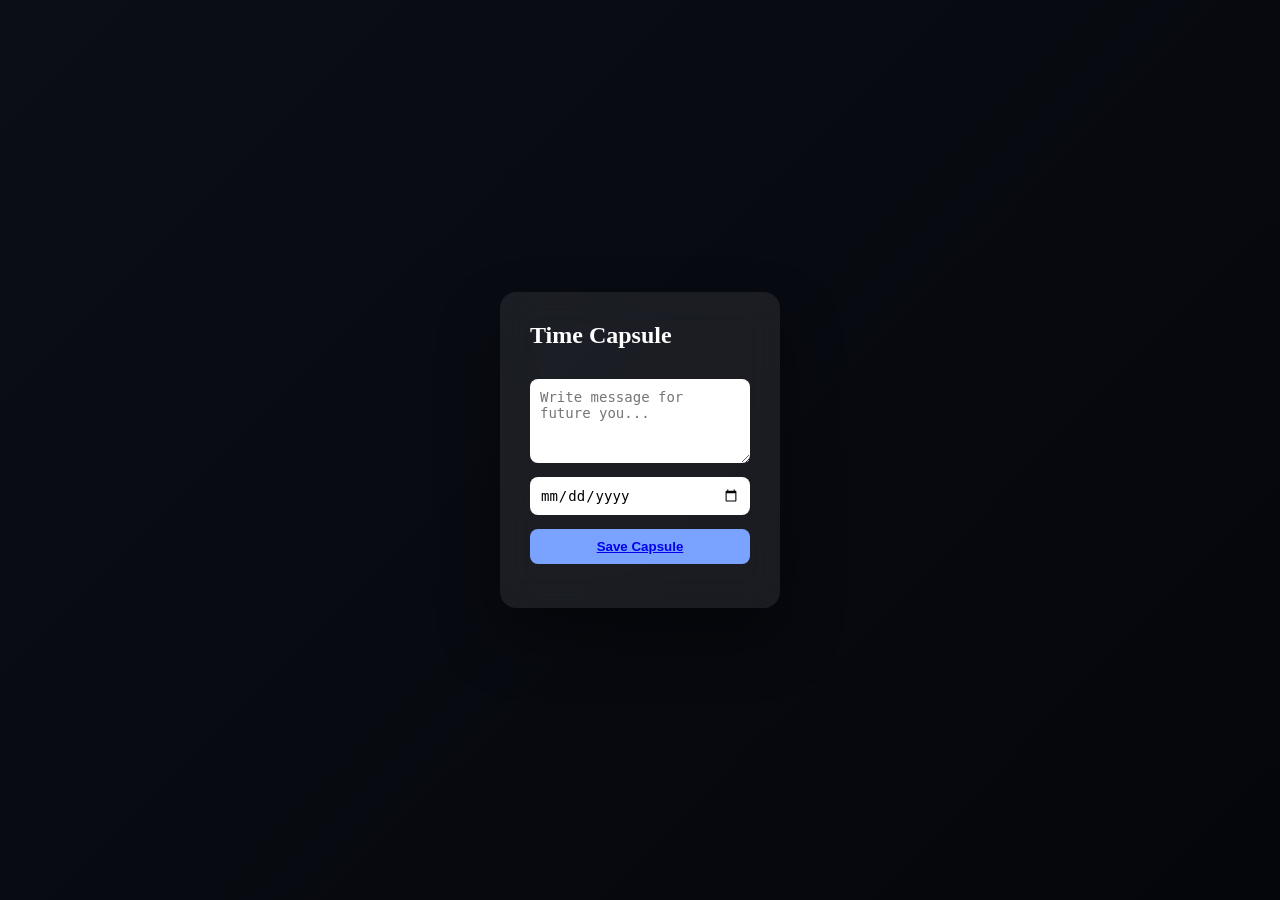
==== index.html @ d414c130 "Update and rename Gopix.html to index.html" ====
<!DOCTYPE html>
<html lang="en">
<head>
    <meta charset="UTF-8">
    <meta name="viewport" content="width=device-width, initial-scale=1.0">
    <title>Time Capsule</title>
    <link rel="stylesheet" href="Style.CSS">
</head>
<body>

<div class="box">
    <h2>Time Capsule</h2>
    <textarea id="message" rows="4" placeholder="Write message for future you..."></textarea>
    <input type="date"id="date"/>
    <button id="save"><a href="Gopix.html">Save Capsule </a></button>
    <div class="locked" id="status"></div>
    <div class="message" id="output"></div>
    </div>
</body>
</html>
---- Style.CSS ----
body {
    
    margin: 0;
    height: 100vh;
    background:linear-gradient(135deg, #0b0e17,#05060b);
    display: flex;
    justify-content: center;
    align-items: center;
    font-family: system-ui, sans-serif,
    color: #fff;
}
.box {
width: 220px;
padding: 30px;
background: rgba(255,255,255,0.08);
backdrop-filter: blur(18px);
border-radius: 16px;
box-shadow: 0 30px 60px rgba(0,0,0,0.4);

}

h2 {
margin-top: 0;
color: white;
    
}
textarea,input {
    width: 100%;
    margin-top: 10px;
    padding: 10px;
    border-radius: 8px;
    border: none;
    outline: none;
font-size: 14px;
box-sizing: border-box;

}
button {
margin-top: 14px;
padding: 10px;
width: 100%;
border-radius: 8px;
border: none;
background: #7aa2ff;
color: #000;
font-weight: 600;
cursor: pointer;
}
.locked {
opacity: 0.7;
font-size: 14px;
margin-top: 14px;

}
.message {

    white-space: pre-wrap;
margin-top: 14px;
font-size: 15px;
line-height: 1.4;
}
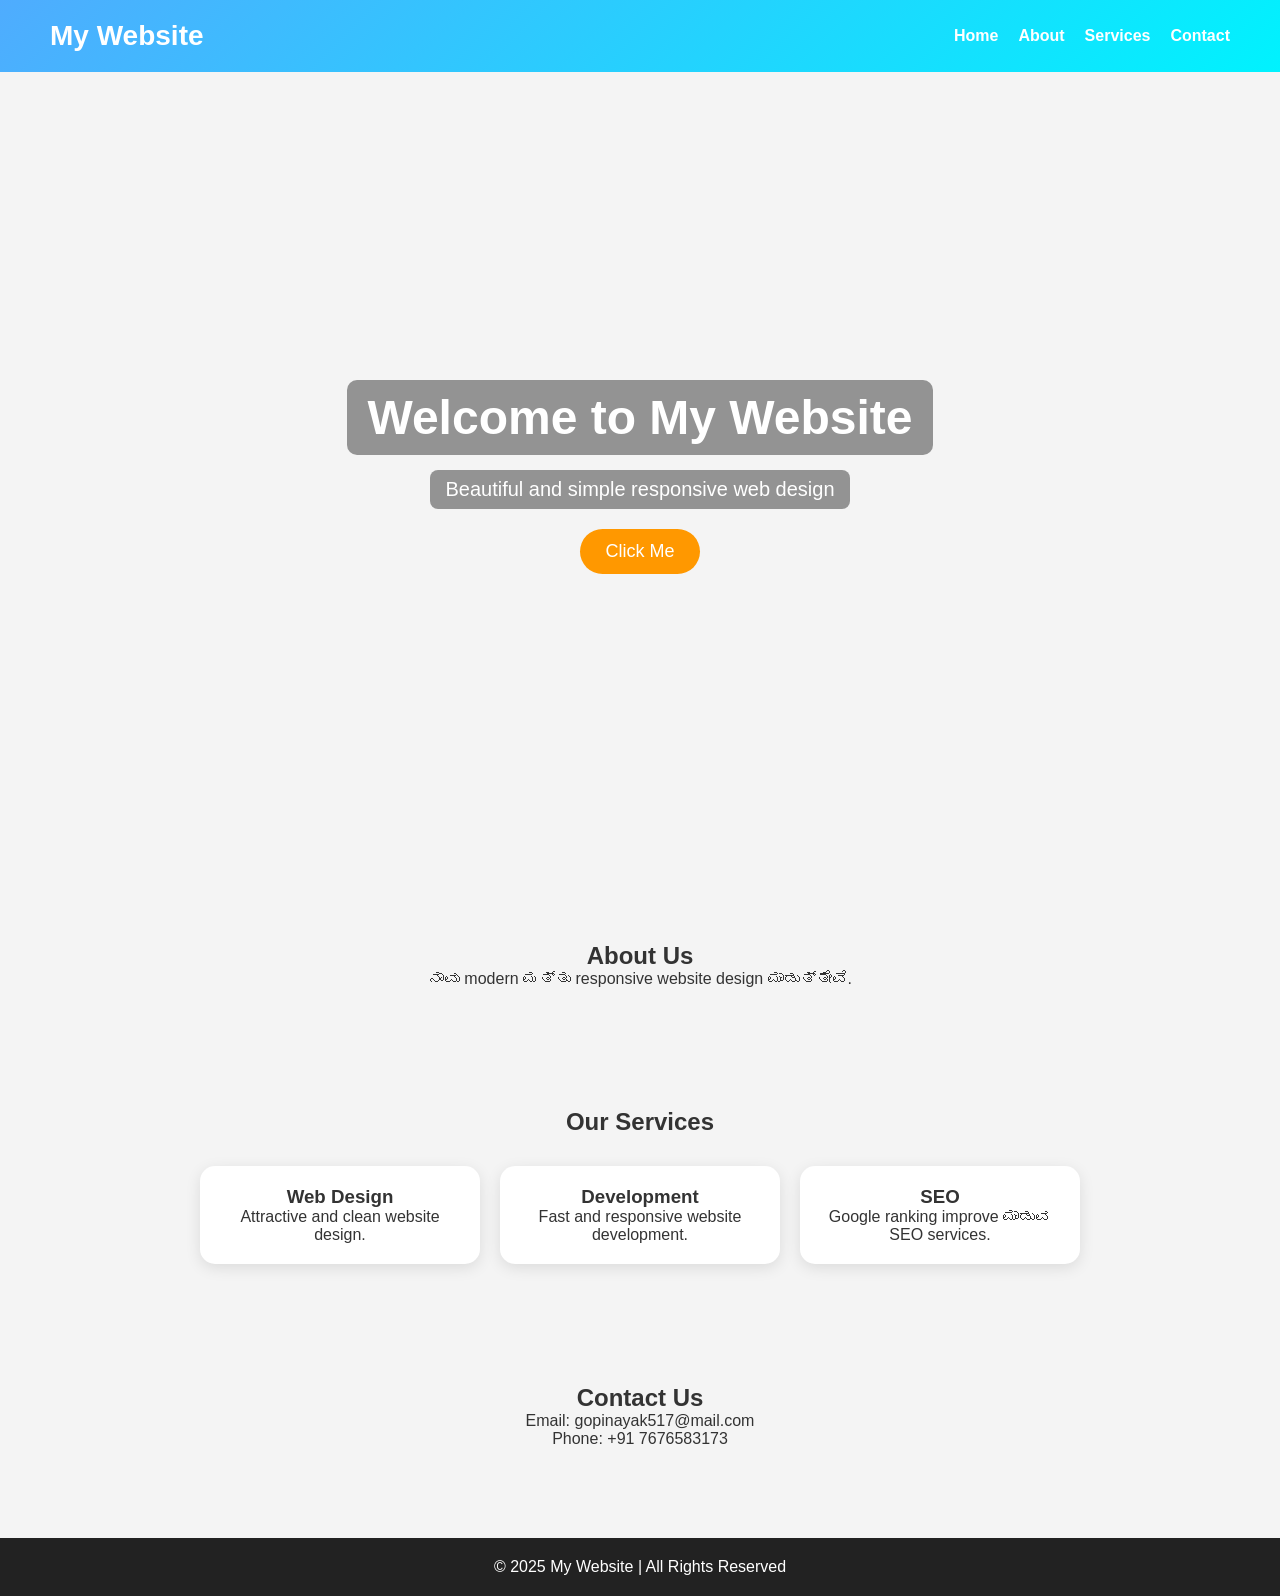
==== commit db39a5f7: "Rename gopinayak.html to index.html" ====
--- a/index.html
+++ b/index.html
@@ -1,35 +1,204 @@
 <!DOCTYPE html>
-<html lang="en">
+<html lang="kn">
 <head>
-    <meta charset="UTF-8">
-    <meta name="viewport" content="width=device-width, initial-scale=1.0">
-    <title>Time Capsule</title>
-    <link rel="stylesheet" href="Style.CSS">
+  <meta charset="UTF-8" />
+  <meta name="viewport" content="width=device-width, initial-scale=1.0" />
+  <title>Web Design</title>
+  <style>
+    * {
+      margin: 0;
+      padding: 0;
+      box-sizing: border-box;
+      font-family: Arial, sans-serif;
+    }
+
+    body {
+      background: #f4f4f4;
+      color: #333;
+    }
+
+    header {
+      background: linear-gradient(135deg, #4facfe, #00f2fe);
+      color: white;
+      padding: 20px 50px;
+      display: flex;
+      justify-content: space-between;
+      align-items: center;
+    }
+
+    header h1 {
+      font-size: 28px;
+    }
+
+    nav ul {
+      list-style: none;
+      display: flex;
+      gap: 20px;
+    }
+
+    nav ul li a {
+      text-decoration: none;
+      color: white;
+      font-weight: bold;
+      transition: 0.3s;
+    }
+
+    nav ul li a:hover {
+      color: yellow;
+    }
+
+    .hero {
+      height: 90vh;
+      display: flex;
+      justify-content: center;
+      align-items: center;
+      flex-direction: column;
+      text-align: center;
+      background: url('https://picsum.photos/1600/900') no-repeat center center/cover;
+      color: white;
+      padding: 20px;
+    }
+
+    .hero h2 {
+      font-size: 48px;
+      margin-bottom: 15px;
+      background: rgba(0,0,0,0.4);
+      padding: 10px 20px;
+      border-radius: 10px;
+    }
+
+    .hero p {
+      font-size: 20px;
+      margin-bottom: 20px;
+      background: rgba(0,0,0,0.4);
+      padding: 8px 15px;
+      border-radius: 8px;
+    }
+
+    .btn {
+      padding: 12px 25px;
+      font-size: 18px;
+      border: none;
+      border-radius: 30px;
+      background: #ff9800;
+      color: white;
+      cursor: pointer;
+      transition: 0.3s;
+    }
+
+    .btn:hover {
+      background: #e68900;
+      transform: scale(1.05);
+    }
+
+    .section {
+      padding: 60px 20px;
+      text-align: center;
+    }
+
+    .cards {
+      display: flex;
+      justify-content: center;
+      gap: 20px;
+      flex-wrap: wrap;
+      margin-top: 30px;
+    }
+
+    .card {
+      background: white;
+      width: 280px;
+      padding: 20px;
+      border-radius: 15px;
+      box-shadow: 0 4px 15px rgba(0,0,0,0.1);
+      transition: 0.3s;
+    }
+
+    .card:hover {
+      transform: translateY(-10px);
+    }
+
+    footer {
+      background: #222;
+      color: white;
+      text-align: center;
+      padding: 20px;
+      margin-top: 30px;
+    }
+
+    @media (max-width: 768px) {
+      header {
+        flex-direction: column;
+        gap: 15px;
+      }
+
+      .hero h2 {
+        font-size: 32px;
+      }
+
+      .hero p {
+        font-size: 16px;
+      }
+    }
+  </style>
 </head>
 <body>
 
-<div class="box">
-    <h2>Time Capsule</h2>
-    <textarea id="message" rows="4" placeholder="Write message for future you..."></textarea>
-    <input type="date"id="date"/>
-    <button id="save"><a href="Gopix.html">Save Capsule </a></button>
-    <div class="locked" id="status"></div>
-    <div class="message" id="output"></div>
+  <header>
+    <h1>My Website</h1>
+    <nav>
+      <ul>
+        <li><a href="#">Home</a></li>
+        <li><a href="#about">About</a></li>
+        <li><a href="#services">Services</a></li>
+        <li><a href="#contact">Contact</a></li>
+      </ul>
+    </nav>
+  </header>
+
+  <section class="hero">
+    <h2>Welcome to My Website</h2>
+    <p>Beautiful and simple responsive web design</p>
+    <button class="btn" onclick="showMessage()">Click Me</button>
+  </section>
+
+  <section class="section" id="about">
+    <h2>About Us</h2>
+    <p>ನಾವು modern ಮತ್ತು responsive website design ಮಾಡುತ್ತೇವೆ.</p>
+  </section>
+
+  <section class="section" id="services">
+    <h2>Our Services</h2>
+    <div class="cards">
+      <div class="card">
+        <h3>Web Design</h3>
+        <p>Attractive and clean website design.</p>
+      </div>
+      <div class="card">
+        <h3>Development</h3>
+        <p>Fast and responsive website development.</p>
+      </div>
+      <div class="card">
+        <h3>SEO</h3>
+        <p>Google ranking improve ಮಾಡುವ SEO services.</p>
+      </div>
     </div>
+  </section>
+
+  <section class="section" id="contact">
+    <h2>Contact Us</h2>
+    <p>Email: gopinayak517@mail.com</p>
+    <p>Phone: +91 7676583173</p>
+  </section>
+
+  <footer>
+    <p>&copy; 2025 My Website | All Rights Reserved</p>
+  </footer>
+
+  <script>
+    function showMessage() {
+      alert("Welcome to my website!");
+    }
+  </script>
+
 </body>
 </html>
-    
-
-
-
-
-
-
-    
-
-
-
-
-
-
-    
